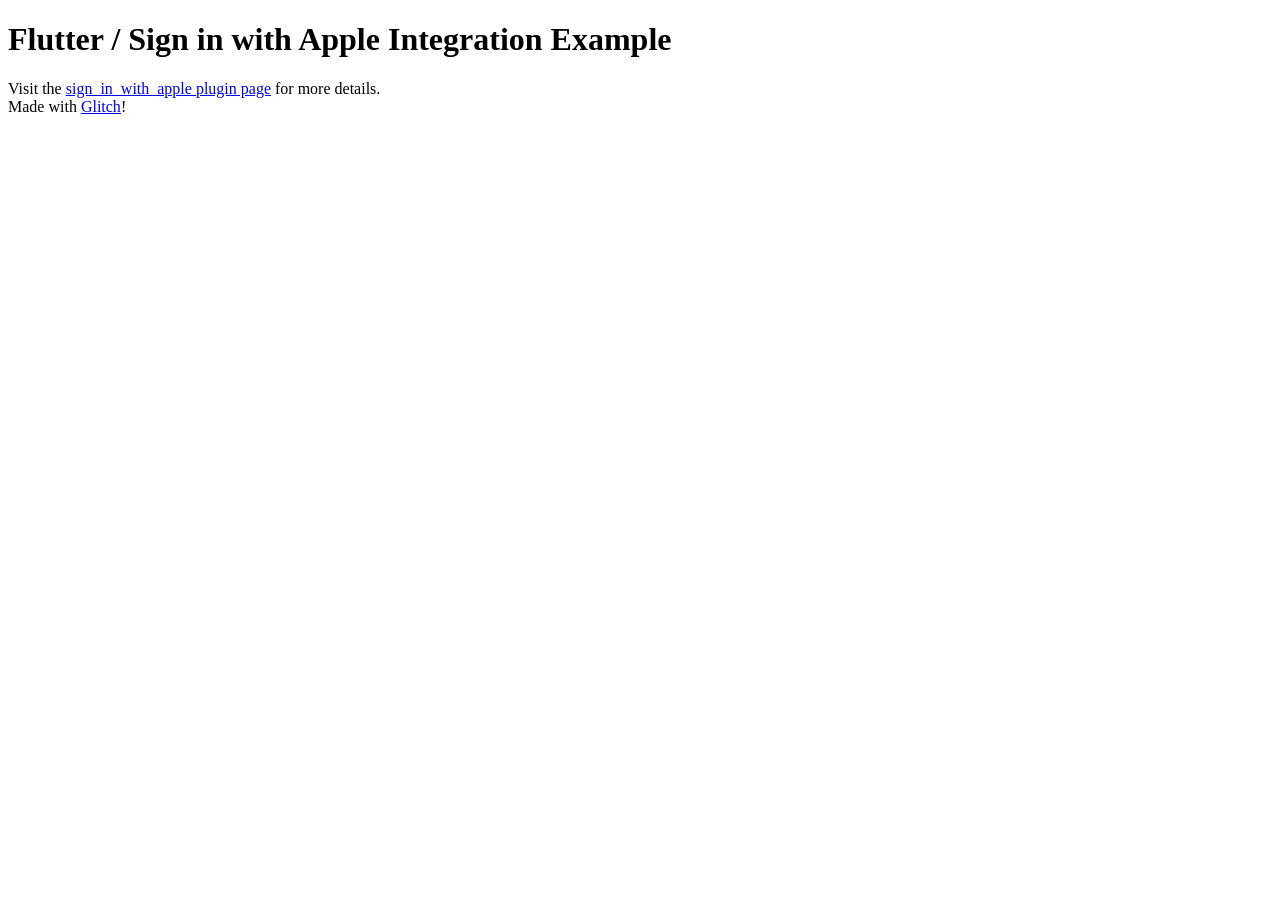
==== index.html @ deefa5ab "Create index.html" ====
<!-- This is a static file -->
<!-- served from your routes in server.js -->
<!DOCTYPE html>
<html lang="en">
  <head>
    <meta charset="utf-8" />
    <title>Flutter / Sign in with Apple Integration Example</title>
    <meta http-equiv="X-UA-Compatible" content="IE=edge" />
    <meta name="viewport" content="width=device-width, initial-scale=1" />
    <meta name="description" content="A cool thing made with Glitch" />
    <link
      id="favicon"
      rel="icon"
      href="https://glitch.com/edit/favicon-app.ico"
      type="image/x-icon"
    />

    <!-- import the webpage's stylesheet -->
    <link rel="stylesheet" href="/style.css" />
  </head>
  <body>
    <header>
      <h1>Flutter / Sign in with Apple Integration Example</h1>
    </header>

    <main>
      Visit the
      <a href="https://pub.dev/packages/sign_in_with_apple"
        >sign_in_with_apple plugin page</a
      >
      for more details.
    </main>

    <footer>Made with <a href="https://glitch.com">Glitch</a>!</footer>

    <!-- include the Glitch button to show what the webpage is about and
          to make it easier for folks to view source and remix -->
    <div class="glitchButton" style="position:fixed;top:2em;right:20px;"></div>
    <script src="https://button.glitch.me/button.js"></script>
  </body>
</html>
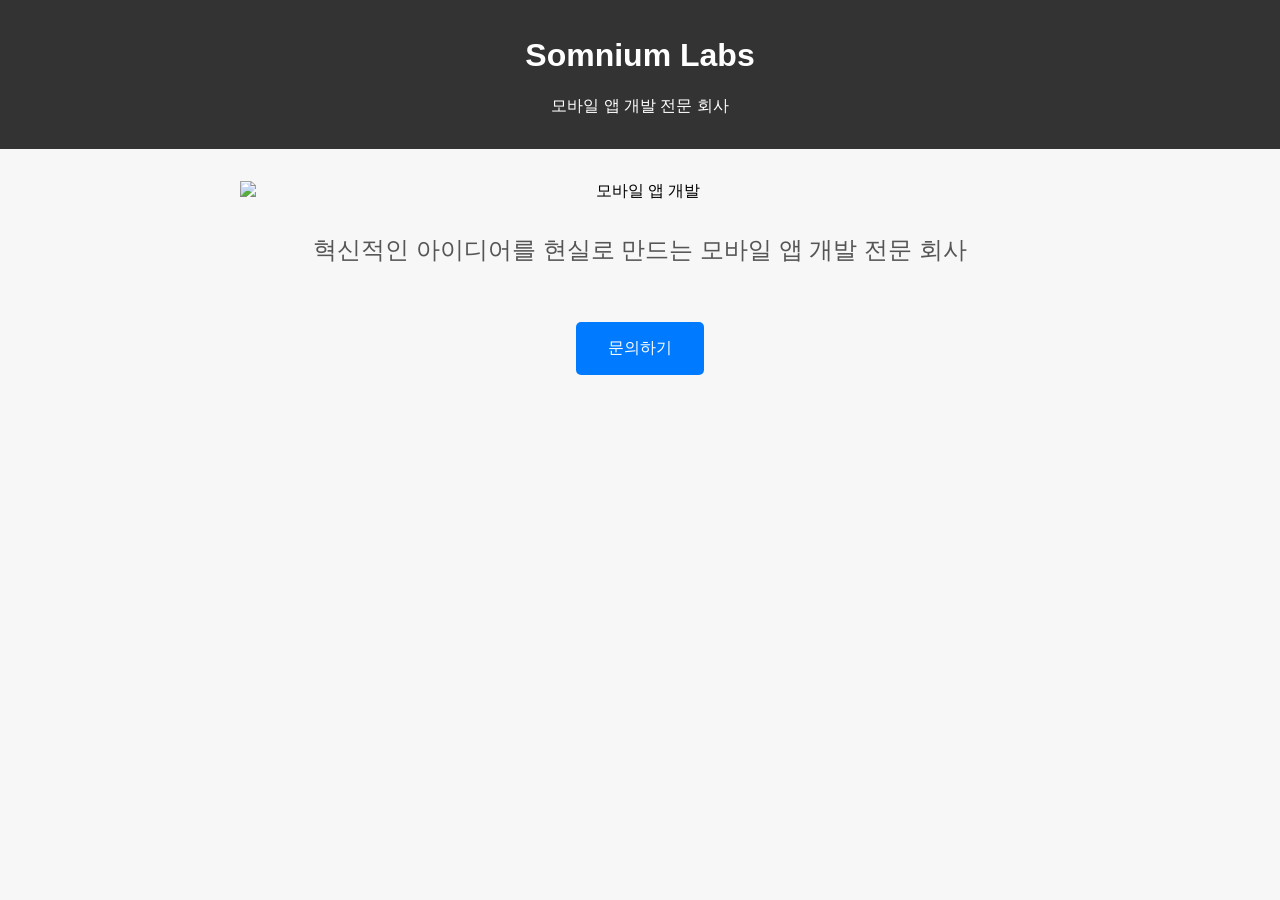
==== commit 2c993f64: "Update index.html" ====
--- a/index.html
+++ b/index.html
@@ -1,41 +1,72 @@
-<!-- This is a static file -->
-<!-- served from your routes in server.js -->
 <!DOCTYPE html>
 <html lang="en">
-  <head>
-    <meta charset="utf-8" />
-    <title>Flutter / Sign in with Apple Integration Example</title>
-    <meta http-equiv="X-UA-Compatible" content="IE=edge" />
-    <meta name="viewport" content="width=device-width, initial-scale=1" />
-    <meta name="description" content="A cool thing made with Glitch" />
-    <link
-      id="favicon"
-      rel="icon"
-      href="https://glitch.com/edit/favicon-app.ico"
-      type="image/x-icon"
-    />
+<head>
+<meta charset="UTF-8">
+<meta name="viewport" content="width=device-width, initial-scale=1.0">
+<title>Somnium Labs - 모바일 앱 개발 회사</title>
+<style>
+  body {
+    font-family: Arial, sans-serif;
+    margin: 0;
+    padding: 0;
+    background-color: #f7f7f7;
+  }
 
-    <!-- import the webpage's stylesheet -->
-    <link rel="stylesheet" href="/style.css" />
-  </head>
-  <body>
-    <header>
-      <h1>Flutter / Sign in with Apple Integration Example</h1>
-    </header>
+  .header {
+    background-color: #333;
+    color: #fff;
+    text-align: center;
+    padding: 1rem;
+  }
 
-    <main>
-      Visit the
-      <a href="https://pub.dev/packages/sign_in_with_apple"
-        >sign_in_with_apple plugin page</a
-      >
-      for more details.
-    </main>
+  .container {
+    max-width: 1200px;
+    margin: 0 auto;
+    padding: 2rem;
+    text-align: center;
+  }
 
-    <footer>Made with <a href="https://glitch.com">Glitch</a>!</footer>
+  .hero-image {
+    width: 100%;
+    max-width: 800px;
+    margin: 0 auto;
+    display: block;
+  }
 
-    <!-- include the Glitch button to show what the webpage is about and
-          to make it easier for folks to view source and remix -->
-    <div class="glitchButton" style="position:fixed;top:2em;right:20px;"></div>
-    <script src="https://button.glitch.me/button.js"></script>
-  </body>
+  .tagline {
+    margin-top: 2rem;
+    font-size: 1.5rem;
+    color: #555;
+  }
+
+  .cta-button {
+    display: inline-block;
+    padding: 1rem 2rem;
+    margin-top: 2rem;
+    background-color: #007bff;
+    color: #fff;
+    border: none;
+    border-radius: 5px;
+    font-size: 1rem;
+    text-decoration: none;
+    transition: background-color 0.3s ease;
+  }
+
+  .cta-button:hover {
+    background-color: #0056b3;
+  }
+</style>
+</head>
+<body>
+  <div class="header">
+    <h1>Somnium Labs</h1>
+    <p>모바일 앱 개발 전문 회사</p>
+  </div>
+  
+  <div class="container">
+    <img src="hero-image.jpg" alt="모바일 앱 개발" class="hero-image">
+    <p class="tagline">혁신적인 아이디어를 현실로 만드는 모바일 앱 개발 전문 회사</p>
+    <a href="#contact" class="cta-button">문의하기</a>
+  </div>
+</body>
 </html>
